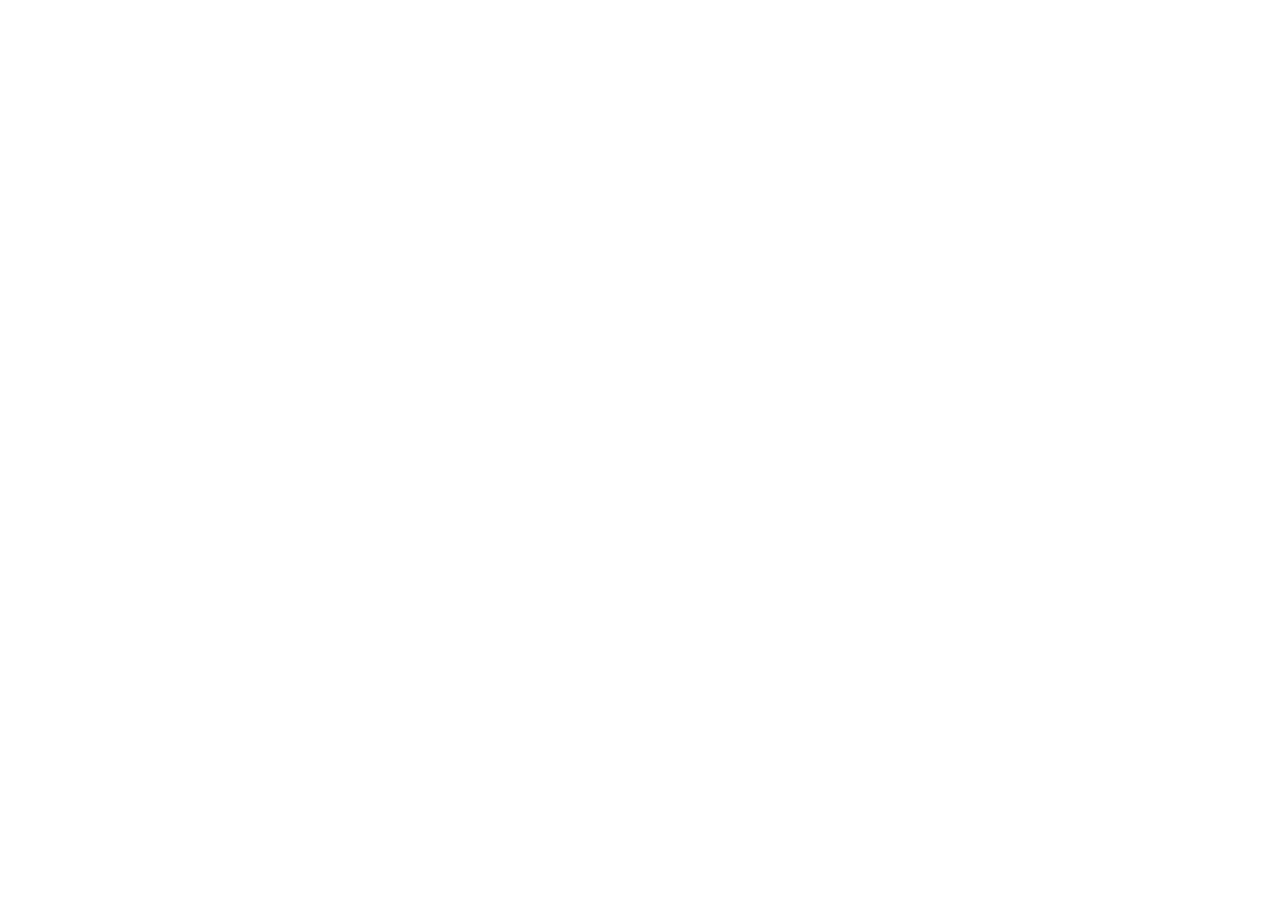
==== Lab7/index.html @ 2869bf19 "Lab" ====
<!DOCTYPE html>
<html>
  <head>
    <meta charset="UTF-8" />
    <script src="script.js" defer></script>

    <script>
      function printName1(name) {
        console.log(name);
      }

      const printName2 = (name, surname) => {
        console.log("start");
        console.log("End");
        return name + " " + surname;
      };

      const mul = (number) => number * 2;
      console.log(mul(2));

      printName1("Hello");
      printName2("PaNiNi", "HIHI");

      //---------------------------------------

      function success() {
        console.log("success called");
      }

      function hello(cb) {
        console.log("hello called");
        cb();
      }

      hello(success);

      //----------------------------------------

      function sendMessage(to, message, callback) {
        console.log("To " + to + ": " + message);
        callback();
      }
      sendMessage("John", "Hello John", function () {
        console.log("Message has been sent");
      });

      sendMessage("John", "How are you?", function () {
        console.log("Hooking notification service");
      });

      //------------------------------------------

      function gcd(a, b, success) {
        let result;
        let min = a < b ? a : b;
        for (let i = min; i >= 1; i--) {
          if (a % i == 0 && b % i == 0) {
            result = i;
            break;
          }
        }
        // Call function and send result back
        success(result);
      }

      gcd(6, 15, function (result) {
        console.log("GCD = " + result);
      });

      gcd(16, 24, function (result) {
        console.log("Finding GCD of 16 and 24");
        console.log("Result: " + result);
      });

      //------------------------------------------

      gcd(6, 15, function (result2) {
        console.log("GCD = " + result2);
      });

      gcd(16, 24, function (result) {
        console.log("Finding GCD of 16 and 24");
        console.log("Result: " + result);
      });

      //------------------------------------------

      function iterateArray(array, callback) {
        for (let i = 0; i < array.length; i++) {
          callback(array[i], i);
        }
      }

      let numbers = [10, 20, 30, 40, 50];
      let names = ["Chris", "Metin", "John", "Nathan"];

      console.log("Diplay indexes and values");
      iterateArray(numbers, function (value, index) {
        console.log("index: " + index, "value: " + value);
      });

      console.log("Length of array elements");
      iterateArray(names, function (value, index) {
        console.log(value + " -> " + value.length);
      });

      //--------------------------------------------

      function benchmarking(measureFn) {
        let start = Date.now();
        measureFn();
        return (Date.now() - start) / 1000;
      }

      function frequencyOfPrime() {
        let n = 100000;
        let i, j;
        let freq = n - 1;
        for (i = 2; i <= n; ++i) {
          for (j = Math.sqrt(i); j > 1; --j) {
            if (i % j == 0) {
              --freq;
              break;
            }
          }
        }
        return freq;
      }

      console.log("Calculating...");
      let sec = benchmarking(frequencyOfPrime);
      console.log("It took %d seconds to find primes lower than 100,000.", sec);

      //------------------------------------------------

      console.log("Program started");
      console.log("Waiting for 3 seconds...");

      setTimeout(function () {
        console.log("Hello World!");
      }, 3000);
    
    </script>

    <title>LAB7</title>
  </head>
  <body>
    <div class="container"></div>
  </body>
</html>
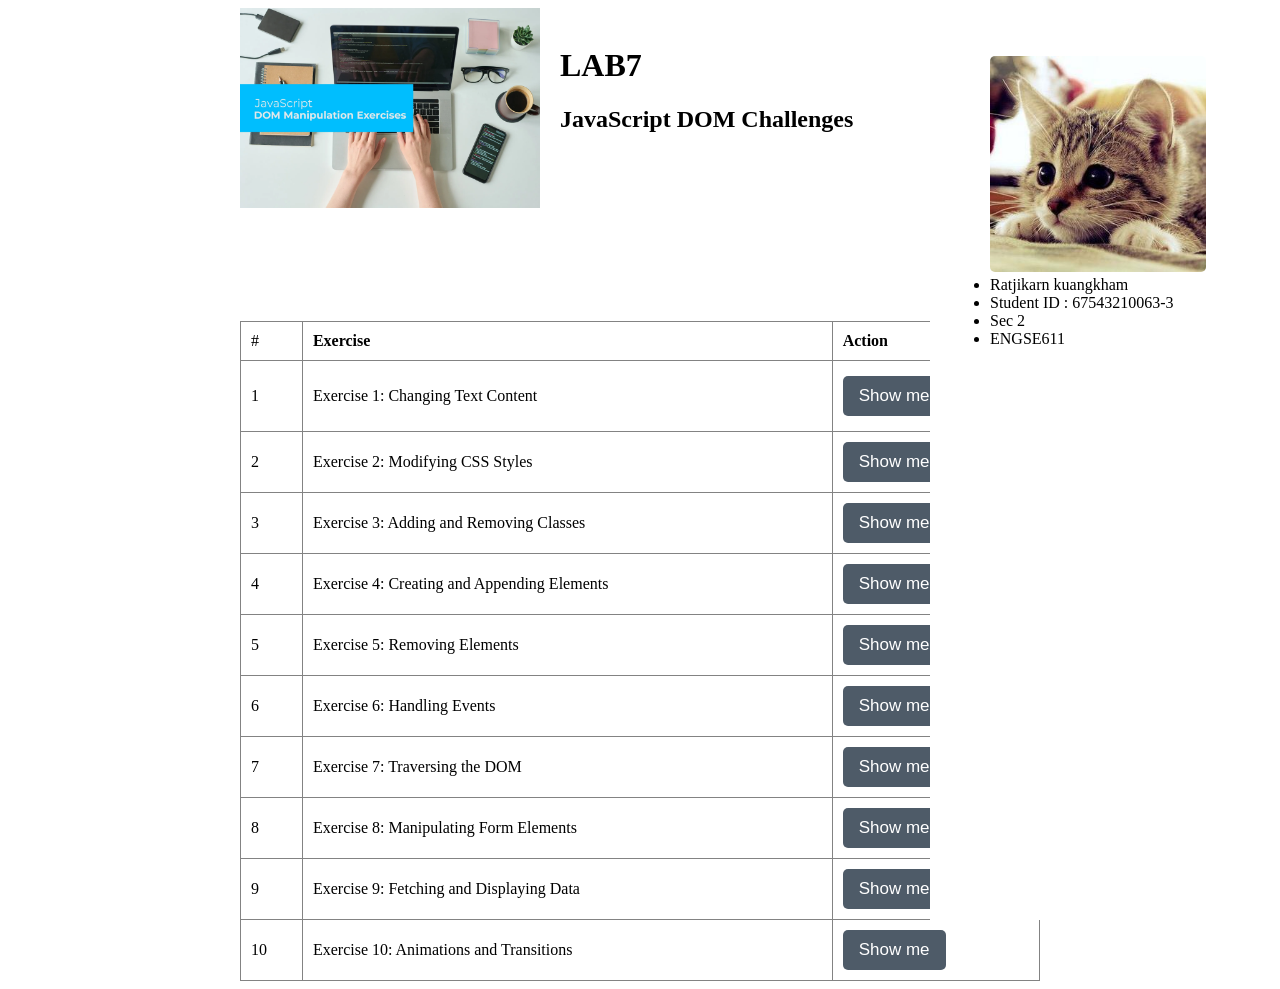
==== commit 6f1fb7e3: "lab7" ====
--- a/Lab7/index.html
+++ b/Lab7/index.html
@@ -1,150 +1,96 @@
 <!DOCTYPE html>
-<html>
-  <head>
-    <meta charset="UTF-8" />
+<html lang="en">
+
+<head>
+    <meta charset="UTF-8">
+    <meta http-equiv="X-UA-Compatible" content="IE=edge">
+    <meta name="viewport" content="width=device-width, initial-scale=1.0">
+    <link rel="stylesheet" href="style.css">
     <script src="script.js" defer></script>
+    <title>LAB7</title>
 
-    <script>
-      function printName1(name) {
-        console.log(name);
-      }
+</head>
 
-      const printName2 = (name, surname) => {
-        console.log("start");
-        console.log("End");
-        return name + " " + surname;
-      };
+<body>
+    <div class ="sidebar">
+        <nav>
+            <ul>
+                <img src="cat.jpg" class ="image" id="zoom" >
+                <br>
+                <li style="font-family:verdana;">Ratjikarn kuangkham</li>
+                <li style="font-family:verdana;">Student ID : 67543210063-3</li>
+                <li style="font-family:verdana;">Sec 2</li>
+                <li style="font-family:verdana;">ENGSE611</li>
+            </ul>
+        </nav>
+<br>
+<br>
+    </div>
+    <div class="container">
+        <img class="" src="DOM.webp" alt="JavaScript DOM Manipulation Exercise" width="300" align="left" style="margin-right: 20px;">
+        <br>
 
-      const mul = (number) => number * 2;
-      console.log(mul(2));
+        <h1 style="font-family:verdana;">LAB7 </h1>
+        <h2 style="font-family:verdana;">JavaScript DOM Challenges</h2>
+        </br>
 
-      printName1("Hello");
-      printName2("PaNiNi", "HIHI");
-
-      //---------------------------------------
-
-      function success() {
-        console.log("success called");
-      }
-
-      function hello(cb) {
-        console.log("hello called");
-        cb();
-      }
-
-      hello(success);
-
-      //----------------------------------------
-
-      function sendMessage(to, message, callback) {
-        console.log("To " + to + ": " + message);
-        callback();
-      }
-      sendMessage("John", "Hello John", function () {
-        console.log("Message has been sent");
-      });
-
-      sendMessage("John", "How are you?", function () {
-        console.log("Hooking notification service");
-      });
-
-      //------------------------------------------
-
-      function gcd(a, b, success) {
-        let result;
-        let min = a < b ? a : b;
-        for (let i = min; i >= 1; i--) {
-          if (a % i == 0 && b % i == 0) {
-            result = i;
-            break;
-          }
-        }
-        // Call function and send result back
-        success(result);
-      }
-
-      gcd(6, 15, function (result) {
-        console.log("GCD = " + result);
-      });
-
-      gcd(16, 24, function (result) {
-        console.log("Finding GCD of 16 and 24");
-        console.log("Result: " + result);
-      });
-
-      //------------------------------------------
-
-      gcd(6, 15, function (result2) {
-        console.log("GCD = " + result2);
-      });
-
-      gcd(16, 24, function (result) {
-        console.log("Finding GCD of 16 and 24");
-        console.log("Result: " + result);
-      });
-
-      //------------------------------------------
-
-      function iterateArray(array, callback) {
-        for (let i = 0; i < array.length; i++) {
-          callback(array[i], i);
-        }
-      }
-
-      let numbers = [10, 20, 30, 40, 50];
-      let names = ["Chris", "Metin", "John", "Nathan"];
-
-      console.log("Diplay indexes and values");
-      iterateArray(numbers, function (value, index) {
-        console.log("index: " + index, "value: " + value);
-      });
-
-      console.log("Length of array elements");
-      iterateArray(names, function (value, index) {
-        console.log(value + " -> " + value.length);
-      });
-
-      //--------------------------------------------
-
-      function benchmarking(measureFn) {
-        let start = Date.now();
-        measureFn();
-        return (Date.now() - start) / 1000;
-      }
-
-      function frequencyOfPrime() {
-        let n = 100000;
-        let i, j;
-        let freq = n - 1;
-        for (i = 2; i <= n; ++i) {
-          for (j = Math.sqrt(i); j > 1; --j) {
-            if (i % j == 0) {
-              --freq;
-              break;
-            }
-          }
-        }
-        return freq;
-      }
-
-      console.log("Calculating...");
-      let sec = benchmarking(frequencyOfPrime);
-      console.log("It took %d seconds to find primes lower than 100,000.", sec);
-
-      //------------------------------------------------
-
-      console.log("Program started");
-      console.log("Waiting for 3 seconds...");
-
-      setTimeout(function () {
-        console.log("Hello World!");
-      }, 3000);
-    
-    </script>
-
-    <title>LAB7</title>
-  </head>
-  <body>
-    <div class="container"></div>
-  </body>
-</html>
+        <table class ="table-show">
+        <tr>
+            <td>#</td>
+            <td><b>Exercise</b></td>
+            <td><b>Action</b></td>
+        </tr>
+        <tr>
+            <td style="font-family:verdana;">1</td>
+            <td style="font-family:verdana;"><p>Exercise 1: Changing Text Content</p></td>
+            <td><button>Show me</button></td>
+        </tr>
+        <tr>
+            <td style="font-family:verdana;">2</td>
+            <td style="font-family:verdana;">Exercise 2: Modifying CSS Styles</td>
+            <td><button>Show me</button></td>
+        </tr>
+        <tr>
+            <td style="font-family:verdana;">3</td>
+            <td style="font-family:verdana;">Exercise 3: Adding and Removing Classes</td>
+            <td><button>Show me</button></td>
+        </tr>
+        <tr>
+            <td style="font-family:verdana;">4</td>
+            <td style="font-family:verdana;">Exercise 4: Creating and Appending Elements</td>
+            <td><button>Show me</button></td>
+        </tr>
+        <tr>
+            <td style="font-family:verdana;">5</td>
+            <td style="font-family:verdana;">Exercise 5: Removing Elements</td>
+            <td><button>Show me</button></td>
+        </tr>
+        <tr>
+            <td style="font-family:verdana;">6</td>
+            <td style="font-family:verdana;">Exercise 6: Handling Events</td>
+            <td><button>Show me</button></td>
+        </tr>
+        <tr>
+            <td style="font-family:verdana;">7</td>
+            <td style="font-family:verdana;">Exercise 7: Traversing the DOM</td>
+            <td><button>Show me</button></td>
+        </tr>
+        <tr>
+            <td style="font-family:verdana;">8</td>
+            <td style="font-family:verdana;">Exercise 8: Manipulating Form Elements</td>
+            <td><button>Show me</button></td>
+        </tr>
+        <tr>
+            <td style="font-family:verdana;">9</td>
+            <td style="font-family:verdana;">Exercise 9: Fetching and Displaying Data</td>
+            <td><button>Show me</button></td>
+        </tr>
+        <tr>
+            <td style="font-family:verdana;">10</td>
+            <td style="font-family:verdana;">Exercise 10: Animations and Transitions</td>
+            <td><button>Show me</button></td>
+        </tr>
+    </table>
+    </div>
+</body>
+</html> 
--- a/Lab7/style.css
+++ b/Lab7/style.css
@@ -0,0 +1,64 @@
+.h1{
+    margin-left: 60px;
+}
+
+.container {
+    max-width: 800px;
+    margin: auto;
+}
+
+.table-show {
+    width: 100%;
+    border-collapse: collapse;
+    margin-top: 150px;
+}
+
+.table-show th, .table-show td {
+    border: 1px solid #838383;
+    padding: 10px;
+    text-align: left;
+}
+.sidebar {
+    position: fixed;
+    right: 0;
+    top: 0;
+    width: 350px;
+    height: 100vh; 
+    background-color: white;
+    color: black;
+    padding-top: 20px;
+    text-align: left;
+}
+
+.sidebar nav {
+    display: flex;
+    flex-direction: column;
+    gap: 10px;
+    padding: 20px;
+}
+.image {
+    width: 80%; 
+    cursor: pointer;
+    transition: all 0.3s ease-in-out;
+    border-radius: 5px;
+}
+
+.image.azoom {
+    width: 100%; 
+}
+
+.table-show button {
+    background-color: #4e5b68; 
+    color: white; 
+    border: none; 
+    padding: 10px 16px; 
+    font-size: 17px; 
+    cursor: pointer; 
+    border-radius: 5px; 
+    transition: background-color 0.3s; 
+}
+
+
+.table-show button:hover {
+    background-color: #ef0000; 
+}
